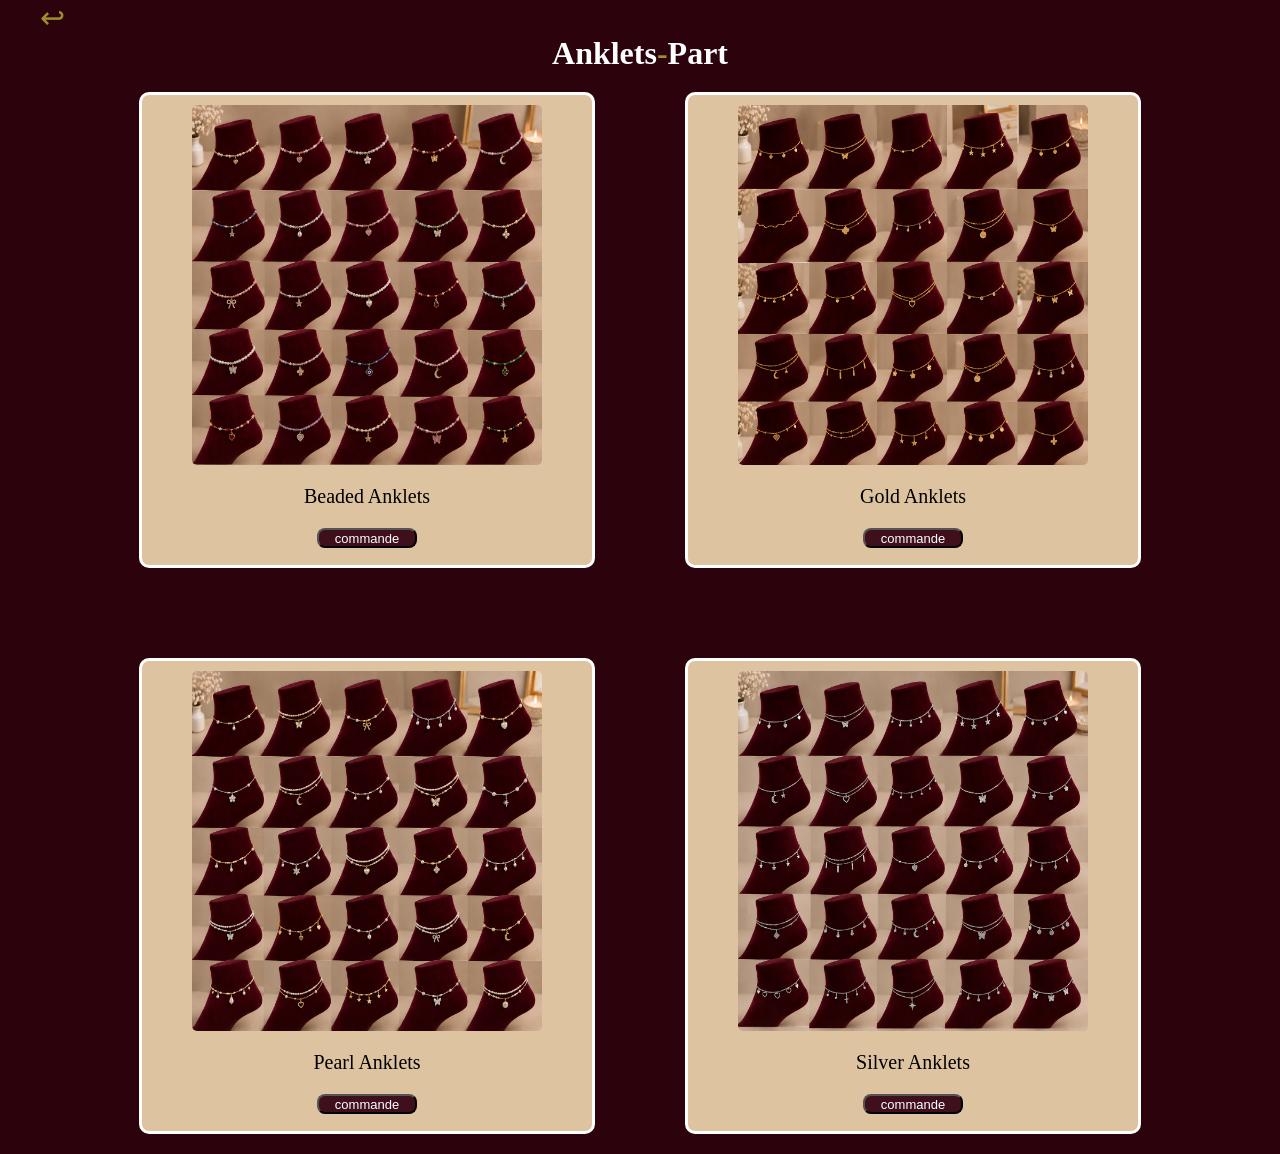
==== anklets.html @ 7de154d3 "first commit" ====
<!DOCTYPE html>
<html lang="en">
<head>
    <meta charset="UTF-8">
    <meta name="viewport" content="width=device-width, initial-scale=1.0">
    <title>Document</title>
    <link rel="stylesheet" href="style.css">
</head>
<body class="bod">

    <a class="RET" href="index.html">↩</a>
    
<div>
    <h1 class="tiit">Anklets <span>-</span>Part</h1>
</div>

<div class="cards">
    <div class="card">
        <img src="./img-anklets/beaded-anklets.png" alt="">
        <p>Beaded Anklets</p>
        <a href="command.html">
            <button>commande</button>
        </a>
    </div>

    <div class="card">
        <img src="./img-anklets/gold-anklets.png" alt="">
        <p>Gold Anklets</p>
        <a href="command.html">
            <button>commande</button>
        </a>
    </div>

    <div class="card">
        <img src="./img-anklets/pearl-anklets.png" alt="">
        <p>Pearl Anklets</p>
        <a href="command.html">
            <button>commande</button>
        </a>
    </div>

    <div class="card">
        <img src="./img-anklets/silver-anklets.png" alt="">
        <p>Silver Anklets</p>
        <a href="command.html">
            <button>commande</button>
        </a>
    </div>

</div>












</body>
</html>









































</body>
</html>
---- style.css ----
*{
    margin: 0;
    padding: 0;
    
}

.home{
    height: 80vh;
    background-image: linear-gradient(rgba(0,0,0,0.5) , rgba(0,0,0,0.5)) , url(./img-home/acc.png);
    background-position: center;
    background-repeat: no-repeat;
    background-size: cover;
    

}

.navbar{
    display: flex;
    align-items: center;
    justify-content: space-between;
    background: linear-gradient(#2c020d , #3f0f1c);
    padding: 25px;
    margin: 25px;
    position: fixed;
    left: 30px;
    right: 30px;
    border-radius: 10px;
   
}

.tit{
    color: white;
}

span{
    color: rgb(160, 142, 43);
}
.liste{
    color: rgb(160, 142, 43);
    display: flex;
    gap: 50px;
    text-decoration: none;
    font-size: 18px;
    list-style-type: none;

}

.liste :hover{
    color: white;
    text-decoration: underline 2px rgb(160, 142, 43);
}



.mid{
    color: white;
    padding: 270px;
    
}

span{
    font-family:'Times New Roman', Times, serif;
}

.our{
    display: flex;
    justify-content: center;
    align-items: center;
    padding: 20px;
    color: rgb(92, 92, 24);
}

.circle{
    border: solid 3px black;
    padding: 5px;
    margin: 30px;
    width: 50px;
    border-radius: 50%;
    background: rgba(223, 208, 182, 0.884);
    
}

.logo{
    width: 50px;
}



.products{
    display: flex;
    align-items: center;
    justify-content: center;
    
}

.face{
    background: rgba(245, 222, 179, 0.884);
}

.foo{
    display: flex;
    align-items: center;
    justify-content: center;
    gap: 60px;
    list-style-type: none;
    font-size: 20px;
    padding: 30px;
    color: rgb(160, 142, 43);
    background: linear-gradient(#2c020d , #460b1a);
    
}

.foo :hover{
    color: white;
   
}

.pres{
    width: 550px;
    border-radius: 20px;
    margin-left: 120Px;
    margin-top: 20px;
    margin-bottom: 20px;
    
    
}


.discov{
    display: flex;
    align-items: center;
    justify-content: center;
    gap: 70px;
}

.bod{
    background: #2c020d;
    height: 100vh;
}

.tiit{
    color: white;
    display: flex;
    justify-content: center;
}

.card{
    width: 250px;
    height: 270px;
    padding: 100px;
    margin: 20px;
    border: 3px white solid;
    background: rgba(245, 222, 179, 0.884);
    border-radius: 10px;
    justify-content: center;
    display: grid;
    align-items: center;
}

.card img{
    width: 350px;
    height: 360px;
    border-radius: 5px;
    margin-top: -90px;

}

.card p{
    display: flex;
    justify-content: center;
    align-items: center;
    padding: 20px;
    font-size: 20px;
    font-family: Georgia, 'Times New Roman', Times, serif;
    

}

.card button{
    width: 100px;
    height: 20px;
    font-size: 13px;
    margin-left: 125px;
    background: #3f0f1c;
    color: white;
    border-radius: 8px;
    cursor: pointer;
}

.cards{
    display: flex;
    justify-content: center;
    flex-wrap: wrap;
    gap: 50px;
   
}

.RET{
    color: rgb(160, 142, 43);
    text-decoration: none;
    margin: 40px;
    font-size: 30px;
}


.info{
    margin: 50px;
    padding: 50px;
    border: 2px solid white;
    justify-content: center;
    align-items: center;
    display: grid;
    border-radius: 18px;
    width: 500px;
    margin-left: 32%;
    margin-top: 150px;
    background: rgba(245, 222, 179, 0.884);

    
}

.person{
    padding: 25px;
}

.lab{
    margin: 10px;
}

.inpu{
    padding: 2px;
    border-radius: 7px;
    background: rgba(212, 196, 165, 0.884);
    
    
}

.butt{
    display: flex;
    justify-content: center;
    gap: 25px;
    color: white;
   
}

.shop{
   color: rgb(160, 142, 43);
   justify-content: center;
   display: flex;
}


.about{
    color: white;
    font-size: 30px;
    padding: 100px;
    
}

.lum{
    color: white;
    justify-content: center;
    display: flex;
    align-items: center;
}

.connt{
    color: white;
    padding: 65px;
    display: flex;
    justify-content: center;
    align-items: center;
}

.c{
    color: white;
    justify-content: center;
    align-items: center;
    display: flex;
    margin-top: 60px;
}

.contact{
    
    padding: 20px;
    border: 2px solid rgb(160, 142, 43);
    justify-content: center;
    align-items: center;
    display: grid;
    border-radius: 18px;
    width: 500px;
    margin-left: 32%;
    margin-top: 30px;
    

}

.catégorie{
    text-align: center;

}

.catégorie p{
    margin-top: -15px;
    font-size: 18px;
    letter-spacing: 1px;
}




/* =========================
   RESPONSIVE DESIGN
========================= */

/* Tablet */
@media (max-width: 900px) {

    .navbar {
        left: 15px;
        right: 15px;
        margin: 15px;
        padding: 18px;
    }

    .liste {
        gap: 25px;
        font-size: 16px;
    }

    .mid {
        padding: 220px 40px;
        text-align: center;
    }

    .products {
        flex-wrap: wrap;
        padding: 20px;
    }

    .circle {
        margin: 20px;
    }

    .discov {
        flex-direction: column;
        gap: 20px;
        text-align: center;
    }

    .pres {
        width: 80%;
        margin: 20px auto;
    }

    .info,
    .contact {
        width: 70%;
        margin-left: auto;
        margin-right: auto;
    }
}


/* =========================
   PHONE
========================= */

@media (max-width: 600px) {

    .home {
        height: 75vh;
       

        
    }

    /* Navbar */
    .navbar {
        position: absolute;
        left: 10px;
        right: 10px;
        margin: 10px;
        padding: 15px;
        flex-direction: column;
        gap: 15px;
        text-align: center;
    }

    .tit h1 {
        font-size: 28px;
    }

    .tit p {
        font-size: 11px;
    }

    .liste {
        gap: 20px;
        font-size: 14px;
    }


    /* Hero */
    .mid {
        padding: 220px 20px 0;
        text-align: center;
    }

    .mid h4 {
        font-size: 13px;
    }

    .mid h1 {
        font-size: 28px;
    }


    /* Title */
    .our {
        padding: 15px;
        text-align: center;
    }

    .our h1 {
        font-size: 28px;
    }


    /* Categories */
    .products {
        display: grid;
        grid-template-columns: repeat(2, 1fr);
        gap: 15px;
        padding: 15px;
    }

    .catégorie {
        display: flex;
        flex-direction: column;
        align-items: center;
    }

    .circle {
        width: 50px;
        height: 50px;
        margin: 10px;
        display: flex;
        justify-content: center;
        align-items: center;
    }

    .logo {
        width: 45px;
    }

    .catégorie p {
        margin-top: 0;
        font-size: 15px;
    }


    /* Discover */
    .discov {
        flex-direction: column;
        gap: 10px;
        padding: 20px;
        text-align: center;
    }

    .discov h1 {
        font-size: 25px;
    }

    .pres {
        width: 90%;
        margin: 10px auto;
    }


    /* Footer */
    .foo {
        flex-direction: column;
        gap: 15px;
        font-size: 16px;
        padding: 25px;
    }


    /* Cards */
    .cards {
        gap: 20px;
        padding: 15px;
    }

    .card {
        width: 80%;
        height: auto;
        padding: 30px;
        margin: 10px;
    }

    .card img {
        width: 100%;
        height: auto;
        margin-top: 0;
    }

    .card button {
        margin: auto;
    }


    /* Contact / Info */
    .info,
    .contact {
        width: 75%;
        margin: 30px auto;
        padding: 25px;
    }

    .about {
        padding: 50px 20px;
        font-size: 22px;
    }

    .connt {
        padding: 30px 20px;
        text-align: center;
    }
}
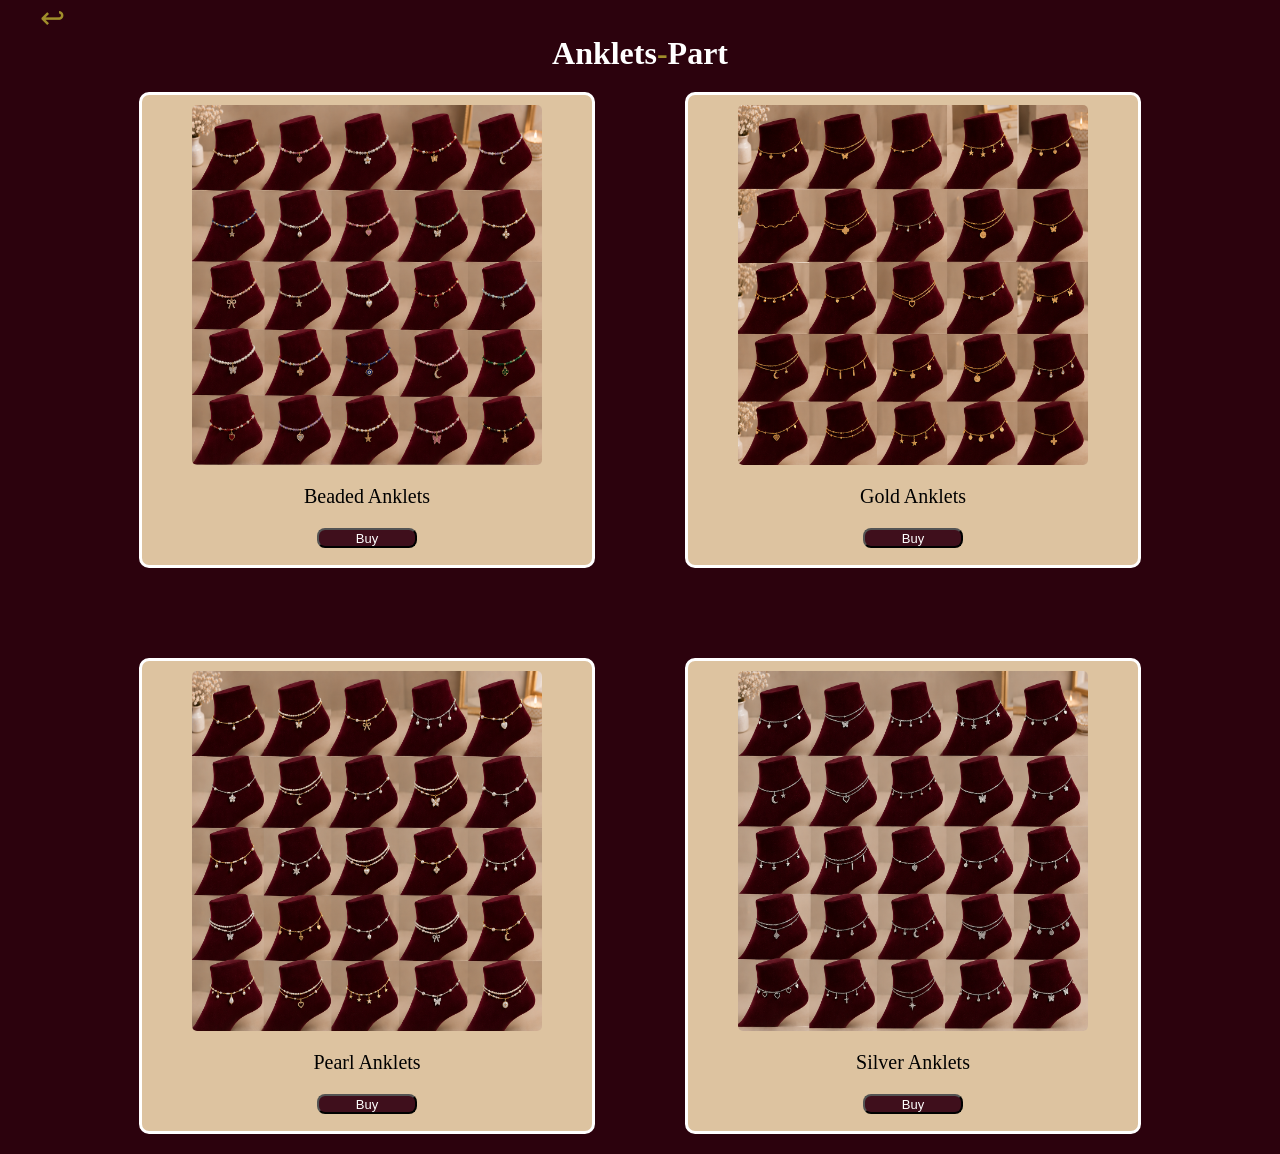
==== commit 1a75e2aa: "update" ====
--- a/anklets.html
+++ b/anklets.html
@@ -19,7 +19,7 @@
         <img src="./img-anklets/beaded-anklets.png" alt="">
         <p>Beaded Anklets</p>
         <a href="command.html">
-            <button>commande</button>
+            <button>Buy</button>
         </a>
     </div>
 
@@ -27,7 +27,7 @@
         <img src="./img-anklets/gold-anklets.png" alt="">
         <p>Gold Anklets</p>
         <a href="command.html">
-            <button>commande</button>
+            <button>Buy</button>
         </a>
     </div>
 
@@ -35,7 +35,7 @@
         <img src="./img-anklets/pearl-anklets.png" alt="">
         <p>Pearl Anklets</p>
         <a href="command.html">
-            <button>commande</button>
+            <button>Buy</button>
         </a>
     </div>
 
@@ -43,7 +43,7 @@
         <img src="./img-anklets/silver-anklets.png" alt="">
         <p>Silver Anklets</p>
         <a href="command.html">
-            <button>commande</button>
+            <button>Buy</button>
         </a>
     </div>
 
--- a/style.css
+++ b/style.css
@@ -309,11 +309,9 @@
 
 
 
-/* =========================
-   RESPONSIVE DESIGN
-========================= */
-
-/* Tablet */
+
+
+
 @media (max-width: 900px) {
 
     .navbar {
@@ -362,9 +360,7 @@
 }
 
 
-/* =========================
-   PHONE
-========================= */
+
 
 @media (max-width: 600px) {
 
@@ -375,7 +371,7 @@
         
     }
 
-    /* Navbar */
+    
     .navbar {
         position: absolute;
         left: 10px;
@@ -401,7 +397,7 @@
     }
 
 
-    /* Hero */
+    
     .mid {
         padding: 220px 20px 0;
         text-align: center;
@@ -416,7 +412,7 @@
     }
 
 
-    /* Title */
+    
     .our {
         padding: 15px;
         text-align: center;
@@ -427,7 +423,7 @@
     }
 
 
-    /* Categories */
+    
     .products {
         display: grid;
         grid-template-columns: repeat(2, 1fr);
@@ -460,7 +456,7 @@
     }
 
 
-    /* Discover */
+    
     .discov {
         flex-direction: column;
         gap: 10px;
@@ -478,7 +474,7 @@
     }
 
 
-    /* Footer */
+    
     .foo {
         flex-direction: column;
         gap: 15px;
@@ -487,7 +483,7 @@
     }
 
 
-    /* Cards */
+    
     .cards {
         gap: 20px;
         padding: 15px;
@@ -511,7 +507,7 @@
     }
 
 
-    /* Contact / Info */
+    
     .info,
     .contact {
         width: 75%;
